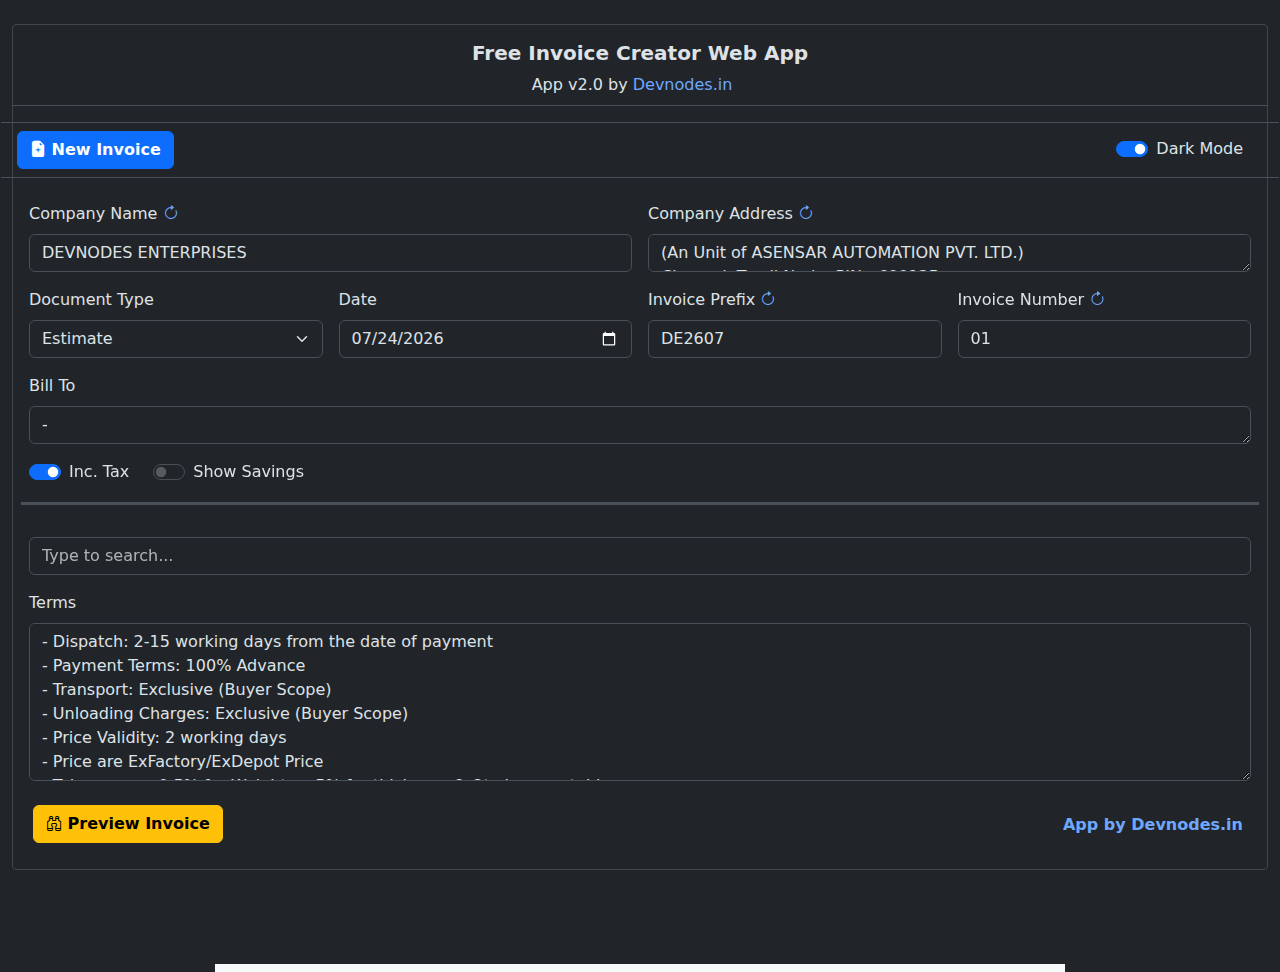
==== v2.0/index.html @ c4d42a55 "dark/light mode support added" ====
<!doctype html>
<html lang="en">

<head>
  <meta charset="utf-8">
  <meta name="viewport" content="width=device-width, initial-scale=1">
  <title>Free Invoice Creator Web App | by https://devnodes.in</title>
  <meta name="description"
    content="A fully web-based invoicing application is a web based application, (only uses html, css & js) that allows users to create, preview, and download invoice PNG format. The application is designed to be easy to use and can be accessed from any device with an internet connection.">
  <meta name="author" content="devnodes.in">

  <!-- Favicons -->
  <link rel="apple-touch-icon" href="./favicon.png" sizes="180x180">
  <link rel="icon" href="./favicon.png" sizes="32x32" type="image/png">
  <link rel="icon" href="./favicon.ico">
  <meta name="theme-color" content="#8e44ad">

  <!--
  <script src="https://cdn.jsdelivr.net/npm/bootstrap@5.3.0/dist/js/bootstrap.bundle.min.js"
    integrity="sha384-geWF76RCwLtnZ8qwWowPQNguL3RmwHVBC9FhGdlKrxdiJJigb/j/68SIy3Te4Bkz"
    crossorigin="anonymous"></script>
  <script src="https://code.jquery.com/jquery-3.7.0.min.js"
    integrity="sha256-2Pmvv0kuTBOenSvLm6bvfBSSHrUJ+3A7x6P5Ebd07/g=" crossorigin="anonymous"></script>
  <script src="https://cdn.jsdelivr.net/npm/handlebars@latest/dist/handlebars.js"></script>
  <script src=" https://cdn.jsdelivr.net/npm/html2canvas@1.4.1/dist/html2canvas.min.js "></script>
  -->
  <script src="./asset/js/bootstrap.bundle.min.js"></script>
  <script src="./asset/js/jquery-2.0.3.min.js"></script>
  <script src="./asset/js/handlebars.min-v4.7.8.js"></script>
  <script src="./asset/js/html2canvas.min.js"></script>
  <script src="./app.js"></script>

  <script type="text/javascript">
    function onloadFunction() {

      // Get the select element
      const selectElement = document.getElementById("option_dark_mode");
      selectElement.addEventListener("change", function(event) {
        var status = (event.target.checked) ? 1: 0;
        action_theme_change(status);
      });

      form_init();
      const appForm = document.getElementById('appForm');
      appForm.addEventListener('keypress', function (e) {
        if (e.keyCode === 13) {
          e.preventDefault();
        }
      });

      const addItemChanged = document.getElementById('DataListAddItem');
      addItemChanged.addEventListener('keypress', function (e) {
        if (e.keyCode === 13) {
          e.preventDefault();
          var add_item = document.getElementById('DataListAddItem').value;
          action_invoice_add_row(add_item);
          document.getElementById('DataListAddItem').value = "";
        }
      });

      action_invoice_add_row("TATA Chain Link Fence");

      console.log("loaded...");
    }
    window.onload = onloadFunction;
  </script>


  <link href="./asset/css/bootstrap.min.css" rel="stylesheet">
  <link rel="stylesheet" href="https://cdn.jsdelivr.net/npm/bootstrap-icons@1.10.5/font/bootstrap-icons.css">
  <link href="./style.css" rel="stylesheet">

  <style>

  </style>

</head>

<body>
  <main id="invoice_app" class="container-fluid py-4">
    <div class="border border-secondary-subtle rounded-1 py-3">
      <div class="row">
        <div class="col-12 align-self-center">
          <h1 class="fs-5 fw-semibold text-center">Free Invoice Creator Web App</h1>
          <p class="text-center pb-2 border-bottom"><span class="pe-3">App v2.0 by <a class="text-decoration-none"
                target="_blank"
                href="https://devnodes.in/blog/project/free-invoice-maker/?utm_source=invoicemaker&utm_medium=github">Devnodes.in</a></span>
          </p>
        </div>
      </div> <!-- div row -->
      <div class="row">
        <div id="appNotifications"></div>
      </div> <!-- div row -->
      <div id='appMenu' class="row">
        <div class="d-flex align-items-center py-2 border-top border-bottom">
          <div class="me-auto">
            <button type="button" class="btn btn-primary fw-bold ms-1" onclick="return action_invoice_new(event);"><i
                class="bi bi-file-earmark-plus-fill"></i> New Invoice</button>
          </div>
          <div class="form-check form-switch me-4">
            <input name="option_dark_mode" class="form-check-input" type="checkbox" role="switch" id="option_dark_mode" checked>
            <label class="form-check-label" for="option_dark_mode">Dark Mode</label>
          </div>
        </div>
      </div> <!-- div row -->

      <div class="row">
        <div class="col-12 align-self-center">
        </div>
      </div> <!-- div row -->
      <form id="appForm" class="row g-3 m-2" onsubmit="return action_submit_invoice_preview(event);">
        <div class="col-12 col-md-6">
          <label for="company_name" class="form-label">
            Company Name <a href="#" title="Reset" onclick="action_clear_data(event, 'company_name')"><i class="bi bi-arrow-clockwise"></i></a>
          </label>
          <input name="company_name" id="company_name" type="text" class="form-control" value="DEVNODES ENTERPRISES">
        </div>
        <div class="col-12 col-md-6">
          <label for="company_addr" class="form-label">
            Company Address <a href="#" title="Reset" onclick="action_clear_data(event, 'company_addr')"><i class="bi bi-arrow-clockwise"></i></a>
          </label>
          <textarea name="company_addr" id="company_addr" type="text" class="form-control" rows="1">(An Unit of ASENSAR AUTOMATION PVT. LTD.)
Chennai, Tamil Nadu, PIN - 600125.

TEL: 9940 198 130 , Email: support@deltaware.in
Website: www.deltaware.in </textarea>
        </div>
        <div class="col-6 col-md-3">
          <label for="inputType" class="form-label">Document Type</label>
          <select name="type" class="form-select" id="inputType">
            <option value="est" selected>Estimate</option>
            <option value="bil">Bill</option>
            <option value="inv">Invoice</option>
            <option value="emp">Empty</option>
          </select>
        </div>
        <div class="col-6 col-md-3">
          <label for="invoice_date" class="form-label">Date</label>
          <input name="date" id="invoice_date" type="date" class="form-control">
        </div>
        <div class="col-6 col-md-3">
          <label for="invoice_prefix" class="form-label">
            Invoice Prefix <a href="#" title="Reset" onclick="action_clear_data(event, 'invoice_prefix')"><i class="bi bi-arrow-clockwise"></i></a>
          </label>
          <input name="invoice_prefix" id="invoice_prefix" type="text" class="form-control">
        </div>
        <div class="col-6 col-md-3">
          <label for="invoice_no" class="form-label">
            Invoice Number <a href="#" title="Reset" onclick="action_clear_data(event, 'invoice_no')"><i class="bi bi-arrow-clockwise"></i></a>
          </label>
          <input name="invoice_no" id="invoice_no" type="number" class="form-control">
        </div>

        <div class="col-md-12">
          <label for="inputBillTo" class="form-label">Bill To</label>
          <textarea name="bill_to" id="inputBillTo" type="text" class="form-control" rows="1">-</textarea>
        </div>

        <div class="col-md-12">
          <div class="d-flex flex-sm-row flex-column">
            <div class="form-check form-switch me-4">
              <input name="option_inc_tax" class="form-check-input" type="checkbox" role="switch" id="inputIncTax" value="1" checked>
              <label class="form-check-label" for="inputIncTax">Inc. Tax</label>
            </div>
            <div class="form-check form-switch">
              <input name="option_show_save" class="form-check-input" type="checkbox" role="switch" id="inputIncTax" value="1">
              <label class="form-check-label" for="inputIncTax">Show Savings</label>
            </div>
          </div>
        </div>

        <div class="col-md-12 pt-3 border-top border-3">
          <div id="inputProductItem"></div>
        </div>

        <div class="col-md-12">
          <input id="DataListAddItem" class="form-control" list="DataListOptions_AddItem"
            placeholder="Type to search...">
        </div>

        <div class="col-md-12">
          <label for="inputTerms" class="form-label">Terms</label>
          <textarea name="terms" id="inputTerms" type="text" class="form-control" rows="6">
- Dispatch: 2-15 working days from the date of payment
- Payment Terms: 100% Advance
- Transport: Exclusive (Buyer Scope)
- Unloading Charges: Exclusive (Buyer Scope)
- Price Validity: 2 working days
- Price are ExFactory/ExDepot Price
- Tolerance: ± 0.5% for Weight, ± 5% for thickness & Qty is acceptable.</textarea>
        </div>
        <div class="d-flex mt-4">
          <div class="me-auto">
            <button type="submit" class="btn btn-warning fw-bold ms-1"><i class="bi bi-binoculars"></i> Preview
              Invoice</button>
          </div>
          <div class="align-self-center fw-bold p-2">
            <a class="text-decoration-none fw-bold" target="_blank"
                href="https://devnodes.in/blog/project/free-invoice-maker/?utm_source=invoicemaker&utm_medium=github">App by Devnodes.in</a>
          </div>
        </div>

      </form>
    </div> <!-- div border -->
  </main>

  <datalist id="DataListOptions_AddItem">
    <option value="TATA Chain Link Fence">
    <option value="TATA Knotted Fence">
    <option value="TATA Stambh Post">
    <option value="TATA Wiron GI Wire">
    <option value="Bestwire GI Wire">
  </datalist>

  <div id="download" class="invisible">
    <div class="bg-light rounded-bottom text-center">
      <p class="py-2">
        <a id="downloadInvoice" class="btn btn-success fw-bold rounded-3 " href="#"
          onclick="action_invoice_download()"><i class="bi bi-card-image"></i> Download
          PNG Invoice</a>
      </p>
    </div>
  </div>

  <footer id="invoice_output" class="container p-1 bg-light text-black" style="max-width: 850px; width: 850px;">
    <div id="invoice_header" class="row">
      
    </div>
    <div id="invoice_body" class="row">
      
    </div>
  </footer>


</body>

</html>
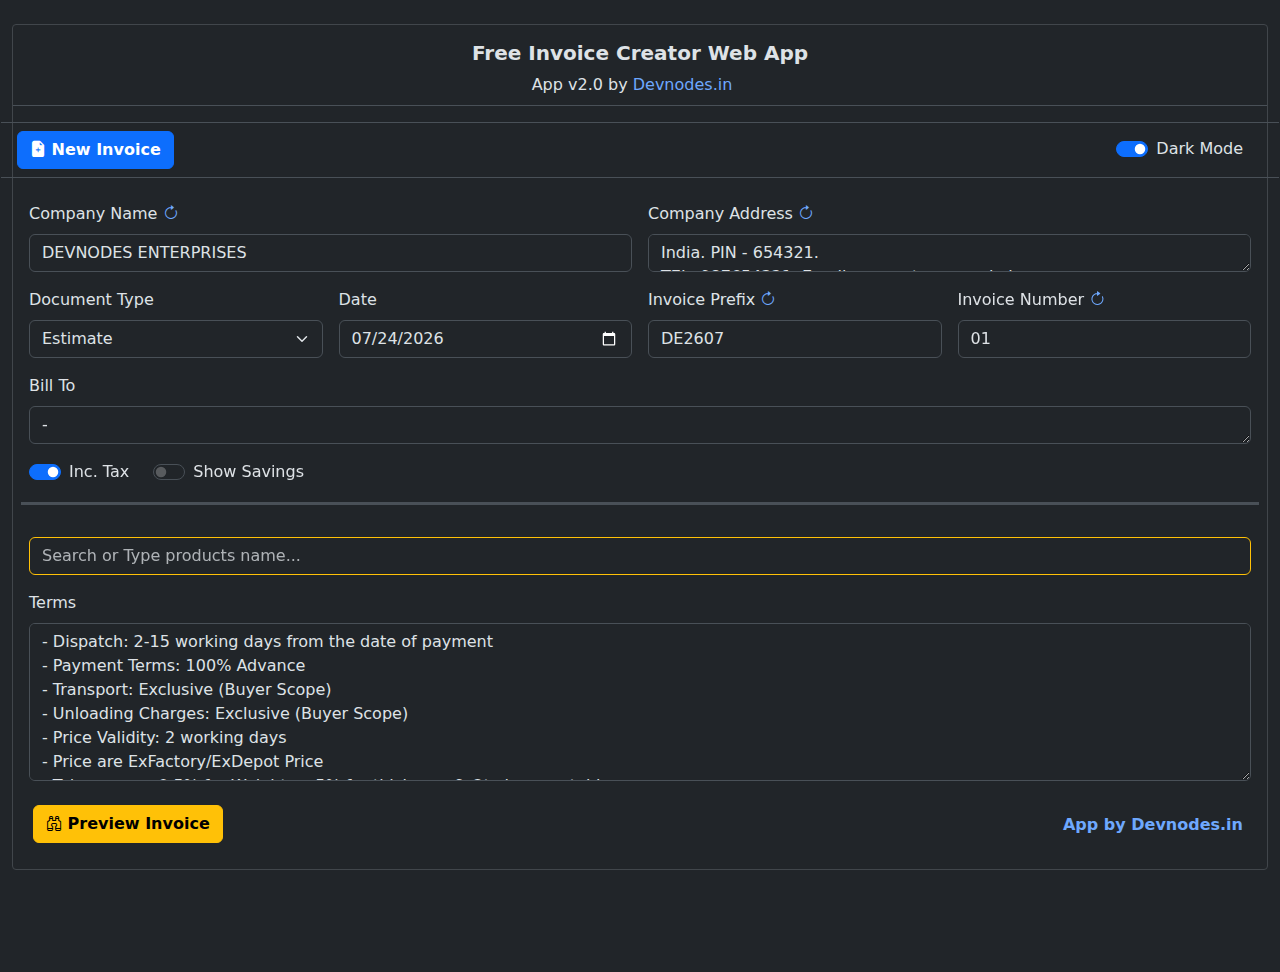
==== commit 4a75aa35: "added js app login feature" ====
--- a/v2.0/index.html
+++ b/v2.0/index.html
@@ -35,8 +35,8 @@
 
       // Get the select element
       const selectElement = document.getElementById("option_dark_mode");
-      selectElement.addEventListener("change", function(event) {
-        var status = (event.target.checked) ? 1: 0;
+      selectElement.addEventListener("change", function (event) {
+        var status = (event.target.checked) ? 1 : 0;
         action_theme_change(status);
       });
 
@@ -53,6 +53,7 @@
         if (e.keyCode === 13) {
           e.preventDefault();
           var add_item = document.getElementById('DataListAddItem').value;
+          console.log(document.getElementById('DataListAddItem'));
           action_invoice_add_row(add_item);
           document.getElementById('DataListAddItem').value = "";
         }
@@ -77,110 +78,141 @@
 </head>
 
 <body>
-  <main id="invoice_app" class="container-fluid py-4">
-    <div class="border border-secondary-subtle rounded-1 py-3">
-      <div class="row">
-        <div class="col-12 align-self-center">
-          <h1 class="fs-5 fw-semibold text-center">Free Invoice Creator Web App</h1>
-          <p class="text-center pb-2 border-bottom"><span class="pe-3">App v2.0 by <a class="text-decoration-none"
-                target="_blank"
-                href="https://devnodes.in/blog/project/free-invoice-maker/?utm_source=invoicemaker&utm_medium=github">Devnodes.in</a></span>
-          </p>
+  <header id="login" class="d-none">
+    <div class="container pt-5" style="max-width: 300px; width: 300px;">
+      <div class="row align-items-center">
+        <div class="col border rounded py-2">
+          <form id="loginForm" onclick="return action_login(event);">
+            <h1 class="h3 mb-3 fw-normal">Please sign in</h1>
+
+            <div class="form-floating">
+              <input type="text" class="form-control" id="login_name" placeholder="name@example.com">
+              <label for="login_name">Username</label>
+            </div>
+            <div class="form-floating">
+              <input type="password" class="form-control" id="login_pass" placeholder="Password">
+              <label for="login_pass">Password</label>
+            </div>
+            <div class="mt-5">
+              <button type="submit" class="btn btn-primary pt-2"><i class="bi bi-box-arrow-in-left"></i> Sign
+                in</button>
+            </div>
+          </form>
         </div>
-      </div> <!-- div row -->
-      <div class="row">
-        <div id="appNotifications"></div>
-      </div> <!-- div row -->
-      <div id='appMenu' class="row">
-        <div class="d-flex align-items-center py-2 border-top border-bottom">
-          <div class="me-auto">
-            <button type="button" class="btn btn-primary fw-bold ms-1" onclick="return action_invoice_new(event);"><i
-                class="bi bi-file-earmark-plus-fill"></i> New Invoice</button>
-          </div>
-          <div class="form-check form-switch me-4">
-            <input name="option_dark_mode" class="form-check-input" type="checkbox" role="switch" id="option_dark_mode" checked>
-            <label class="form-check-label" for="option_dark_mode">Dark Mode</label>
-          </div>
-        </div>
-      </div> <!-- div row -->
-
-      <div class="row">
-        <div class="col-12 align-self-center">
-        </div>
-      </div> <!-- div row -->
-      <form id="appForm" class="row g-3 m-2" onsubmit="return action_submit_invoice_preview(event);">
-        <div class="col-12 col-md-6">
-          <label for="company_name" class="form-label">
-            Company Name <a href="#" title="Reset" onclick="action_clear_data(event, 'company_name')"><i class="bi bi-arrow-clockwise"></i></a>
-          </label>
-          <input name="company_name" id="company_name" type="text" class="form-control" value="DEVNODES ENTERPRISES">
-        </div>
-        <div class="col-12 col-md-6">
-          <label for="company_addr" class="form-label">
-            Company Address <a href="#" title="Reset" onclick="action_clear_data(event, 'company_addr')"><i class="bi bi-arrow-clockwise"></i></a>
-          </label>
-          <textarea name="company_addr" id="company_addr" type="text" class="form-control" rows="1">(An Unit of ASENSAR AUTOMATION PVT. LTD.)
-Chennai, Tamil Nadu, PIN - 600125.
-
-TEL: 9940 198 130 , Email: support@deltaware.in
-Website: www.deltaware.in </textarea>
-        </div>
-        <div class="col-6 col-md-3">
-          <label for="inputType" class="form-label">Document Type</label>
-          <select name="type" class="form-select" id="inputType">
-            <option value="est" selected>Estimate</option>
-            <option value="bil">Bill</option>
-            <option value="inv">Invoice</option>
-            <option value="emp">Empty</option>
-          </select>
-        </div>
-        <div class="col-6 col-md-3">
-          <label for="invoice_date" class="form-label">Date</label>
-          <input name="date" id="invoice_date" type="date" class="form-control">
-        </div>
-        <div class="col-6 col-md-3">
-          <label for="invoice_prefix" class="form-label">
-            Invoice Prefix <a href="#" title="Reset" onclick="action_clear_data(event, 'invoice_prefix')"><i class="bi bi-arrow-clockwise"></i></a>
-          </label>
-          <input name="invoice_prefix" id="invoice_prefix" type="text" class="form-control">
-        </div>
-        <div class="col-6 col-md-3">
-          <label for="invoice_no" class="form-label">
-            Invoice Number <a href="#" title="Reset" onclick="action_clear_data(event, 'invoice_no')"><i class="bi bi-arrow-clockwise"></i></a>
-          </label>
-          <input name="invoice_no" id="invoice_no" type="number" class="form-control">
-        </div>
-
-        <div class="col-md-12">
-          <label for="inputBillTo" class="form-label">Bill To</label>
-          <textarea name="bill_to" id="inputBillTo" type="text" class="form-control" rows="1">-</textarea>
-        </div>
-
-        <div class="col-md-12">
-          <div class="d-flex flex-sm-row flex-column">
+      </div>
+    </div>
+  </header>
+
+  <main id="invoice_app" class="d-none">
+    <div class="container-fluid py-4">
+      <div class="border border-secondary-subtle rounded-1 py-3">
+        <div class="row">
+          <div class="col-12 align-self-center">
+            <h1 class="fs-5 fw-semibold text-center">Free Invoice Creator Web App</h1>
+            <p class="text-center pb-2 border-bottom"><span class="pe-3">App v2.0 by <a class="text-decoration-none"
+                  target="_blank"
+                  href="https://devnodes.in/blog/project/free-invoice-maker/?utm_source=invoicemaker&utm_medium=github">Devnodes.in</a></span>
+            </p>
+          </div>
+        </div> <!-- div row -->
+        <div class="row">
+          <div id="appNotifications"></div>
+        </div> <!-- div row -->
+        <div id='appMenu' class="row">
+          <div class="d-flex align-items-center py-2 border-top border-bottom">
+            <div class="me-auto">
+              <button type="button" class="btn btn-primary fw-bold ms-1" onclick="return action_invoice_new(event);"><i
+                  class="bi bi-file-earmark-plus-fill"></i> New Invoice</button>
+            </div>
             <div class="form-check form-switch me-4">
-              <input name="option_inc_tax" class="form-check-input" type="checkbox" role="switch" id="inputIncTax" value="1" checked>
-              <label class="form-check-label" for="inputIncTax">Inc. Tax</label>
-            </div>
-            <div class="form-check form-switch">
-              <input name="option_show_save" class="form-check-input" type="checkbox" role="switch" id="inputIncTax" value="1">
-              <label class="form-check-label" for="inputIncTax">Show Savings</label>
-            </div>
-          </div>
-        </div>
-
-        <div class="col-md-12 pt-3 border-top border-3">
-          <div id="inputProductItem"></div>
-        </div>
-
-        <div class="col-md-12">
-          <input id="DataListAddItem" class="form-control" list="DataListOptions_AddItem"
-            placeholder="Type to search...">
-        </div>
-
-        <div class="col-md-12">
-          <label for="inputTerms" class="form-label">Terms</label>
-          <textarea name="terms" id="inputTerms" type="text" class="form-control" rows="6">
+              <input name="option_dark_mode" class="form-check-input" type="checkbox" role="switch"
+                id="option_dark_mode" checked>
+              <label class="form-check-label" for="option_dark_mode">Dark Mode</label>
+            </div>
+          </div>
+        </div> <!-- div row -->
+
+        <div class="row">
+          <div class="col-12 align-self-center">
+          </div>
+        </div> <!-- div row -->
+        <form id="appForm" class="row g-3 m-2" onsubmit="return action_submit_invoice_preview(event);">
+          <div class="col-12 col-md-6">
+            <label for="company_name" class="form-label">
+              Company Name <a href="#" title="Reset" onclick="action_clear_data(event, 'company_name')"><i
+                  class="bi bi-arrow-clockwise"></i></a>
+            </label>
+            <input name="company_name" id="company_name" type="text" class="form-control" value="DEVNODES ENTERPRISES">
+          </div>
+          <div class="col-12 col-md-6">
+            <label for="company_addr" class="form-label">
+              Company Address <a href="#" title="Reset" onclick="action_clear_data(event, 'company_addr')"><i
+                  class="bi bi-arrow-clockwise"></i></a>
+            </label>
+            <textarea name="company_addr" id="company_addr" type="text" class="form-control" rows="1">India. PIN - 654321.
+TEL: 987654321, Email: support@example.in
+Website: www.devnodes.in </textarea>
+          </div>
+          <div class="col-6 col-md-3">
+            <label for="inputType" class="form-label">Document Type</label>
+            <select name="type" class="form-select" id="inputType">
+              <option value="est" selected>Estimate</option>
+              <option value="bil">Bill</option>
+              <option value="inv">Invoice</option>
+              <option value="emp">Empty</option>
+            </select>
+          </div>
+          <div class="col-6 col-md-3">
+            <label for="invoice_date" class="form-label">Date</label>
+            <input name="date" id="invoice_date" type="date" class="form-control">
+          </div>
+          <div class="col-6 col-md-3">
+            <label for="invoice_prefix" class="form-label">
+              Invoice Prefix <a href="#" title="Reset" onclick="action_clear_data(event, 'invoice_prefix')"><i
+                  class="bi bi-arrow-clockwise"></i></a>
+            </label>
+            <input name="invoice_prefix" id="invoice_prefix" type="text" class="form-control">
+          </div>
+          <div class="col-6 col-md-3">
+            <label for="invoice_no" class="form-label">
+              Invoice Number <a href="#" title="Reset" onclick="action_clear_data(event, 'invoice_no')"><i
+                  class="bi bi-arrow-clockwise"></i></a>
+            </label>
+            <input name="invoice_no" id="invoice_no" type="number" class="form-control">
+          </div>
+
+          <div class="col-md-12">
+            <label for="inputBillTo" class="form-label">Bill To</label>
+            <textarea name="bill_to" id="inputBillTo" type="text" class="form-control" rows="1">-</textarea>
+          </div>
+
+          <div class="col-md-12">
+            <div class="d-flex flex-sm-row flex-column">
+              <div class="form-check form-switch me-4">
+                <input name="option_inc_tax" class="form-check-input" type="checkbox" role="switch" id="inputIncTax"
+                  value="1" checked>
+                <label class="form-check-label" for="inputIncTax">Inc. Tax</label>
+              </div>
+              <div class="form-check form-switch">
+                <input name="option_show_save" class="form-check-input" type="checkbox" role="switch" id="inputIncTax"
+                  value="1">
+                <label class="form-check-label" for="inputIncTax">Show Savings</label>
+              </div>
+            </div>
+          </div>
+
+          <div class="col-md-12 pt-3 border-top border-3">
+            <div id="inputProductItem"></div>
+          </div>
+
+          <div class="col-md-12">
+            <input id="DataListAddItem" class="form-control border border-warning" list="DataListOptions_AddItem"
+              placeholder="Search or Type products name...">
+          </div>
+
+          <div class="col-md-12">
+            <label for="inputTerms" class="form-label">Terms</label>
+            <textarea name="terms" id="inputTerms" type="text" class="form-control" rows="6">
 - Dispatch: 2-15 working days from the date of payment
 - Payment Terms: 100% Advance
 - Transport: Exclusive (Buyer Scope)
@@ -188,46 +220,55 @@
 - Price Validity: 2 working days
 - Price are ExFactory/ExDepot Price
 - Tolerance: ± 0.5% for Weight, ± 5% for thickness & Qty is acceptable.</textarea>
+          </div>
+          <div class="d-flex mt-4">
+            <div class="me-auto">
+              <button type="submit" class="btn btn-warning fw-bold ms-1"><i class="bi bi-binoculars"></i> Preview
+                Invoice</button>
+            </div>
+            <div class="align-self-center fw-bold p-2">
+              <a class="text-decoration-none fw-bold" target="_blank"
+                href="https://devnodes.in/blog/project/free-invoice-maker/?utm_source=invoicemaker&utm_medium=github">App
+                by Devnodes.in</a>
+            </div>
+          </div>
+
+        </form>
+      </div> <!-- div border -->
+    </div> <!-- div container -->
+  </main>
+
+  <datalist id="DataListOptions_AddItem">
+    <option value="TATA Chain Link Fence"></option>
+    <option value="TATA Knotted Fence"></option>
+    <option value="TATA Stambh Post"></option>
+    <option value="TATA Wiron GI Wire"></option>
+    <option value="TATA Brabed Wire"></option>
+    <option value="GI Wire"></option>
+    <option value="Cool Roof Tiles"></option>
+    <option value="KAG Cool Roof Tiles"></option>
+  </datalist>
+
+  <footer id="invoice_output" class="d-none">
+    <div id="download">
+      <div class="container">
+        <div class="rounded-bottom text-center">
+          <p class="py-2">
+            <a id="downloadInvoice" class="btn btn-success fw-bold rounded-3 " href="#"
+              onclick="action_invoice_download()"><i class="bi bi-card-image"></i> Download
+              PNG Invoice</a>
+          </p>
         </div>
-        <div class="d-flex mt-4">
-          <div class="me-auto">
-            <button type="submit" class="btn btn-warning fw-bold ms-1"><i class="bi bi-binoculars"></i> Preview
-              Invoice</button>
-          </div>
-          <div class="align-self-center fw-bold p-2">
-            <a class="text-decoration-none fw-bold" target="_blank"
-                href="https://devnodes.in/blog/project/free-invoice-maker/?utm_source=invoicemaker&utm_medium=github">App by Devnodes.in</a>
-          </div>
-        </div>
-
-      </form>
-    </div> <!-- div border -->
-  </main>
-
-  <datalist id="DataListOptions_AddItem">
-    <option value="TATA Chain Link Fence">
-    <option value="TATA Knotted Fence">
-    <option value="TATA Stambh Post">
-    <option value="TATA Wiron GI Wire">
-    <option value="Bestwire GI Wire">
-  </datalist>
-
-  <div id="download" class="invisible">
-    <div class="bg-light rounded-bottom text-center">
-      <p class="py-2">
-        <a id="downloadInvoice" class="btn btn-success fw-bold rounded-3 " href="#"
-          onclick="action_invoice_download()"><i class="bi bi-card-image"></i> Download
-          PNG Invoice</a>
-      </p>
+      </div>
     </div>
-  </div>
-
-  <footer id="invoice_output" class="container p-1 bg-light text-black" style="max-width: 850px; width: 850px;">
-    <div id="invoice_header" class="row">
-      
-    </div>
-    <div id="invoice_body" class="row">
-      
+
+    <div id="invoice_image" class="container p-1 bg-light text-dark px-5" style="max-width: 850px; width: 850px;">
+      <div id="invoice_header" class="row">
+
+      </div>
+      <div id="invoice_body" class="row">
+
+      </div>
     </div>
   </footer>
 
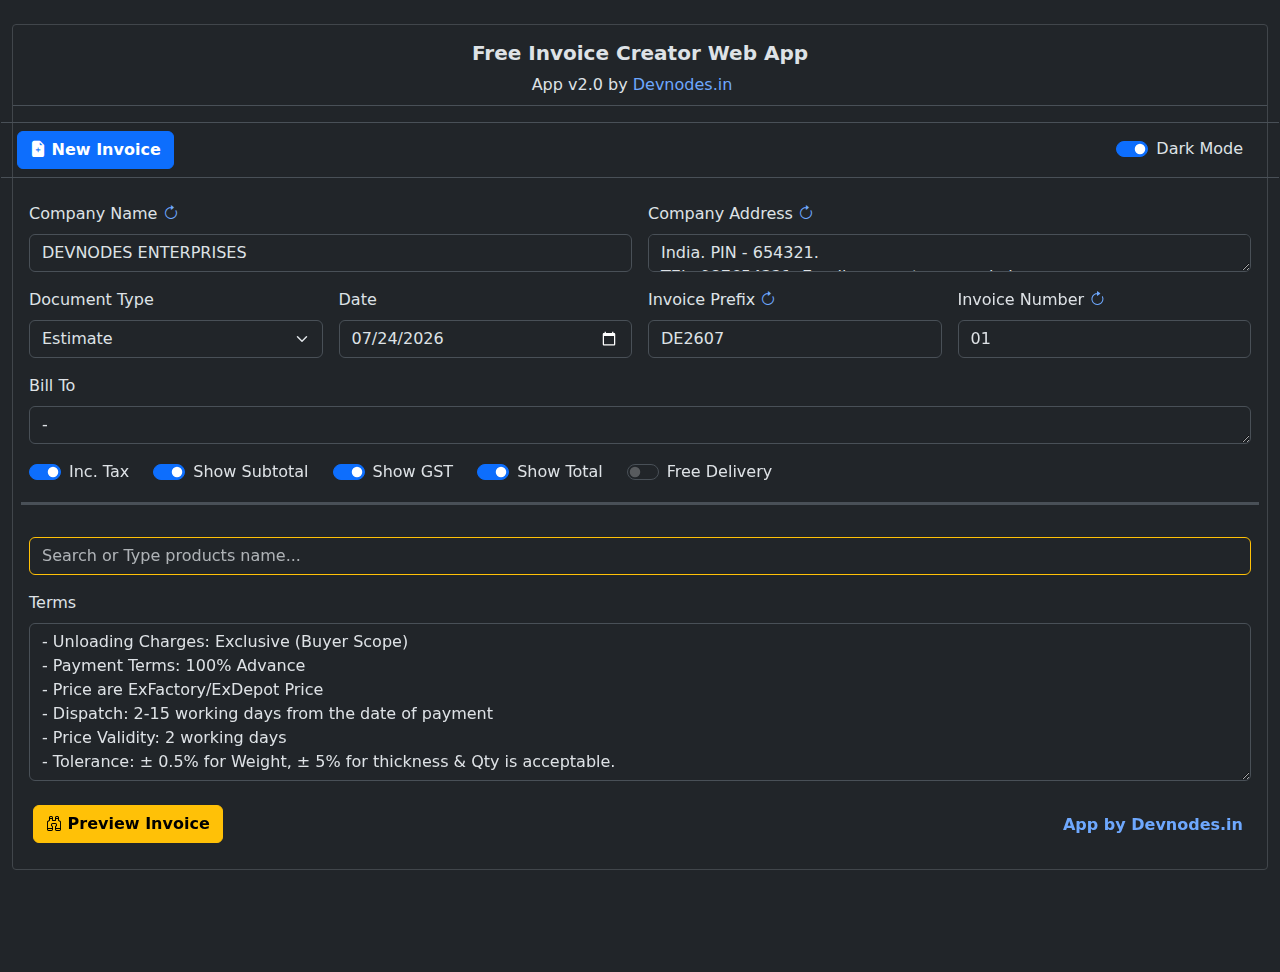
==== commit faeb02d1: "Added support for show/hide Subtotal, GST, Total, Free Delivery" ====
--- a/v2.0/index.html
+++ b/v2.0/index.html
@@ -15,15 +15,6 @@
   <link rel="icon" href="./favicon.ico">
   <meta name="theme-color" content="#8e44ad">
 
-  <!--
-  <script src="https://cdn.jsdelivr.net/npm/bootstrap@5.3.0/dist/js/bootstrap.bundle.min.js"
-    integrity="sha384-geWF76RCwLtnZ8qwWowPQNguL3RmwHVBC9FhGdlKrxdiJJigb/j/68SIy3Te4Bkz"
-    crossorigin="anonymous"></script>
-  <script src="https://code.jquery.com/jquery-3.7.0.min.js"
-    integrity="sha256-2Pmvv0kuTBOenSvLm6bvfBSSHrUJ+3A7x6P5Ebd07/g=" crossorigin="anonymous"></script>
-  <script src="https://cdn.jsdelivr.net/npm/handlebars@latest/dist/handlebars.js"></script>
-  <script src=" https://cdn.jsdelivr.net/npm/html2canvas@1.4.1/dist/html2canvas.min.js "></script>
-  -->
   <script src="./asset/js/bootstrap.bundle.min.js"></script>
   <script src="./asset/js/jquery-2.0.3.min.js"></script>
   <script src="./asset/js/handlebars.min-v4.7.8.js"></script>
@@ -193,10 +184,25 @@
                   value="1" checked>
                 <label class="form-check-label" for="inputIncTax">Inc. Tax</label>
               </div>
-              <div class="form-check form-switch">
-                <input name="option_show_save" class="form-check-input" type="checkbox" role="switch" id="inputIncTax"
+              <div class="form-check form-switch me-4">
+                <input name="option_show_subtotal" class="form-check-input" type="checkbox" role="switch" id="inputShowSubtotal"
+                  value="1" checked>
+                <label class="form-check-label" for="inputShowSubtotal">Show Subtotal</label>
+              </div>
+              <div class="form-check form-switch me-4">
+                <input name="option_show_gst" class="form-check-input" type="checkbox" role="switch" id="inputShowGST"
+                  value="1" checked>
+                <label class="form-check-label" for="inputShowGST">Show GST</label>
+              </div>
+              <div class="form-check form-switch me-4">
+                <input name="option_show_total" class="form-check-input" type="checkbox" role="switch" id="inputShowTotal"
+                  value="1" checked>
+                <label class="form-check-label" for="inputShowTotal">Show Total</label>
+              </div>
+              <div class="form-check form-switch me-4">
+                <input name="option_free_delivery" class="form-check-input" type="checkbox" role="switch" id="inputFreeDelivery"
                   value="1">
-                <label class="form-check-label" for="inputIncTax">Show Savings</label>
+                <label class="form-check-label" for="inputFreeDelivery">Free Delivery</label>
               </div>
             </div>
           </div>
@@ -213,12 +219,11 @@
           <div class="col-md-12">
             <label for="inputTerms" class="form-label">Terms</label>
             <textarea name="terms" id="inputTerms" type="text" class="form-control" rows="6">
+- Unloading Charges: Exclusive (Buyer Scope)
+- Payment Terms: 100% Advance
+- Price are ExFactory/ExDepot Price
 - Dispatch: 2-15 working days from the date of payment
-- Payment Terms: 100% Advance
-- Transport: Exclusive (Buyer Scope)
-- Unloading Charges: Exclusive (Buyer Scope)
 - Price Validity: 2 working days
-- Price are ExFactory/ExDepot Price
 - Tolerance: ± 0.5% for Weight, ± 5% for thickness & Qty is acceptable.</textarea>
           </div>
           <div class="d-flex mt-4">
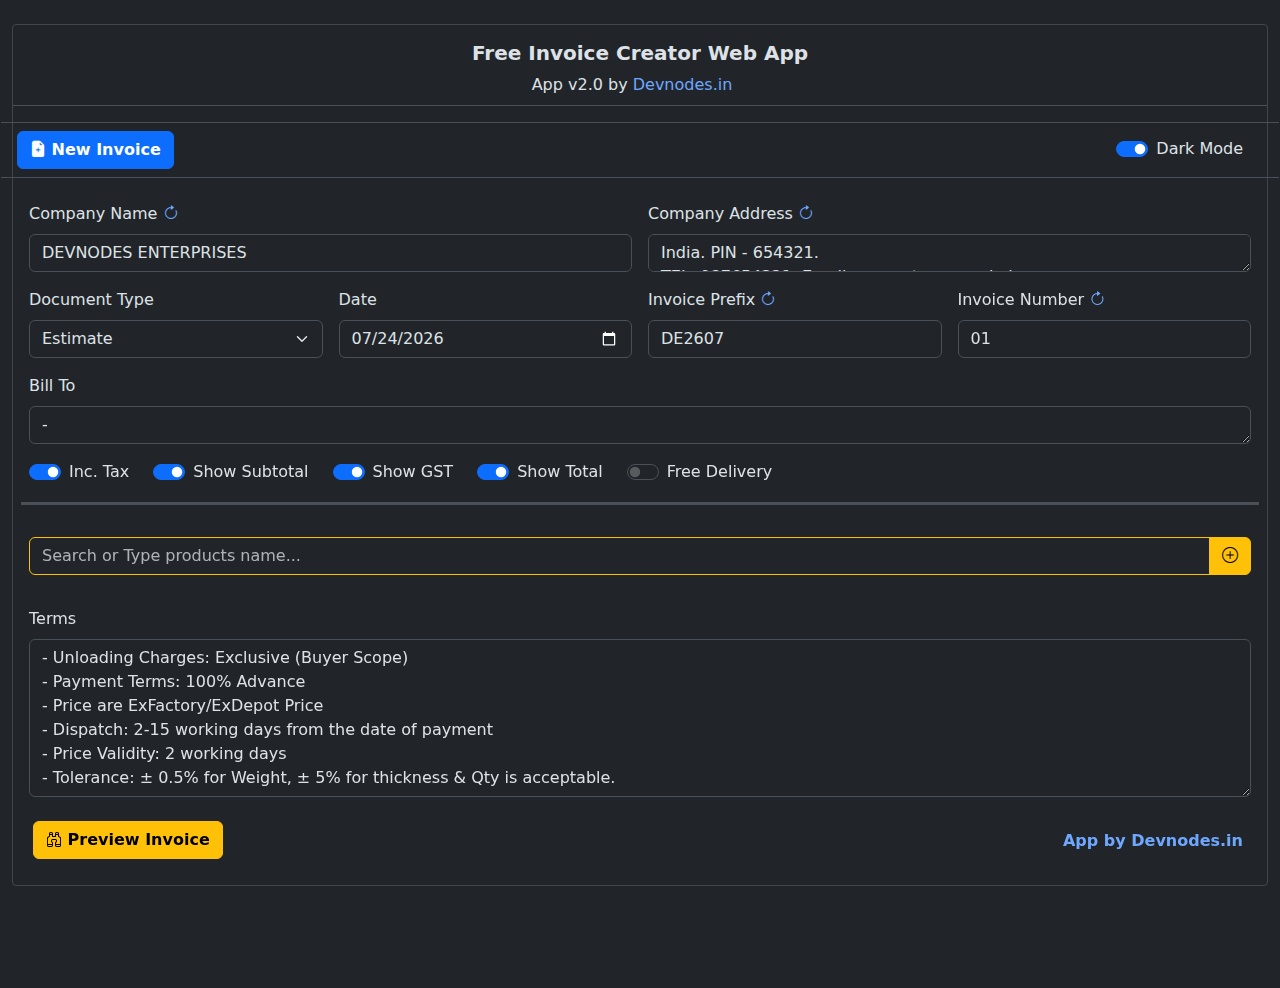
==== commit 72898c64: "added + button to add products" ====
--- a/v2.0/index.html
+++ b/v2.0/index.html
@@ -20,6 +20,7 @@
   <script src="./asset/js/handlebars.min-v4.7.8.js"></script>
   <script src="./asset/js/html2canvas.min.js"></script>
   <script src="./app.js"></script>
+  <script src="./config.js"></script>
 
   <script type="text/javascript">
     function onloadFunction() {
@@ -39,18 +40,31 @@
         }
       });
 
+      function __add_item() {
+        var add_item = document.getElementById('DataListAddItem').value;
+          action_invoice_add_row(add_item);
+          document.getElementById('DataListAddItem').value = "";
+      }
+
       const addItemChanged = document.getElementById('DataListAddItem');
       addItemChanged.addEventListener('keypress', function (e) {
         if (e.keyCode === 13) {
           e.preventDefault();
-          var add_item = document.getElementById('DataListAddItem').value;
-          console.log(document.getElementById('DataListAddItem'));
-          action_invoice_add_row(add_item);
-          document.getElementById('DataListAddItem').value = "";
+          __add_item();
         }
       });
 
-      action_invoice_add_row("TATA Chain Link Fence");
+      const addButtonClicked = document.getElementById('ButtonListAddItem');
+      addButtonClicked.addEventListener("click", function(e) {
+        e.preventDefault();
+        __add_item();
+      }); 
+
+      action_invoice_add_row("Chain Link Fence");
+
+      if (typeof update_company_settings === "function") { 
+        update_company_settings();
+      }
 
       console.log("loaded...");
     }
@@ -212,8 +226,12 @@
           </div>
 
           <div class="col-md-12">
-            <input id="DataListAddItem" class="form-control border border-warning" list="DataListOptions_AddItem"
+            <div class="input-group mb-3">
+              <input id="DataListAddItem" class="form-control border border-warning" list="DataListOptions_AddItem"
               placeholder="Search or Type products name...">
+              <button id="ButtonListAddItem" class="btn btn-warning" type="button"><i class="bi bi-plus-circle"></i></button>
+            </div>
+            
           </div>
 
           <div class="col-md-12">
@@ -244,14 +262,15 @@
   </main>
 
   <datalist id="DataListOptions_AddItem">
-    <option value="TATA Chain Link Fence"></option>
-    <option value="TATA Knotted Fence"></option>
-    <option value="TATA Stambh Post"></option>
-    <option value="TATA Wiron GI Wire"></option>
-    <option value="TATA Brabed Wire"></option>
-    <option value="GI Wire"></option>
+    <option value="Chain Link Fence"></option>
+    <option value="Knotted Fence"></option>
+    <option value="Stambh Post"></option>
+    <option value="Wiron GI Wire"></option>
+    <option value="Barbed Wire"></option>
     <option value="Cool Roof Tiles"></option>
-    <option value="KAG Cool Roof Tiles"></option>
+    <option value="Swimming Pool Tiles"></option>
+    <option value="MS Pipe"></option>
+    <option value="GI Pipe"></option>
   </datalist>
 
   <footer id="invoice_output" class="d-none">
